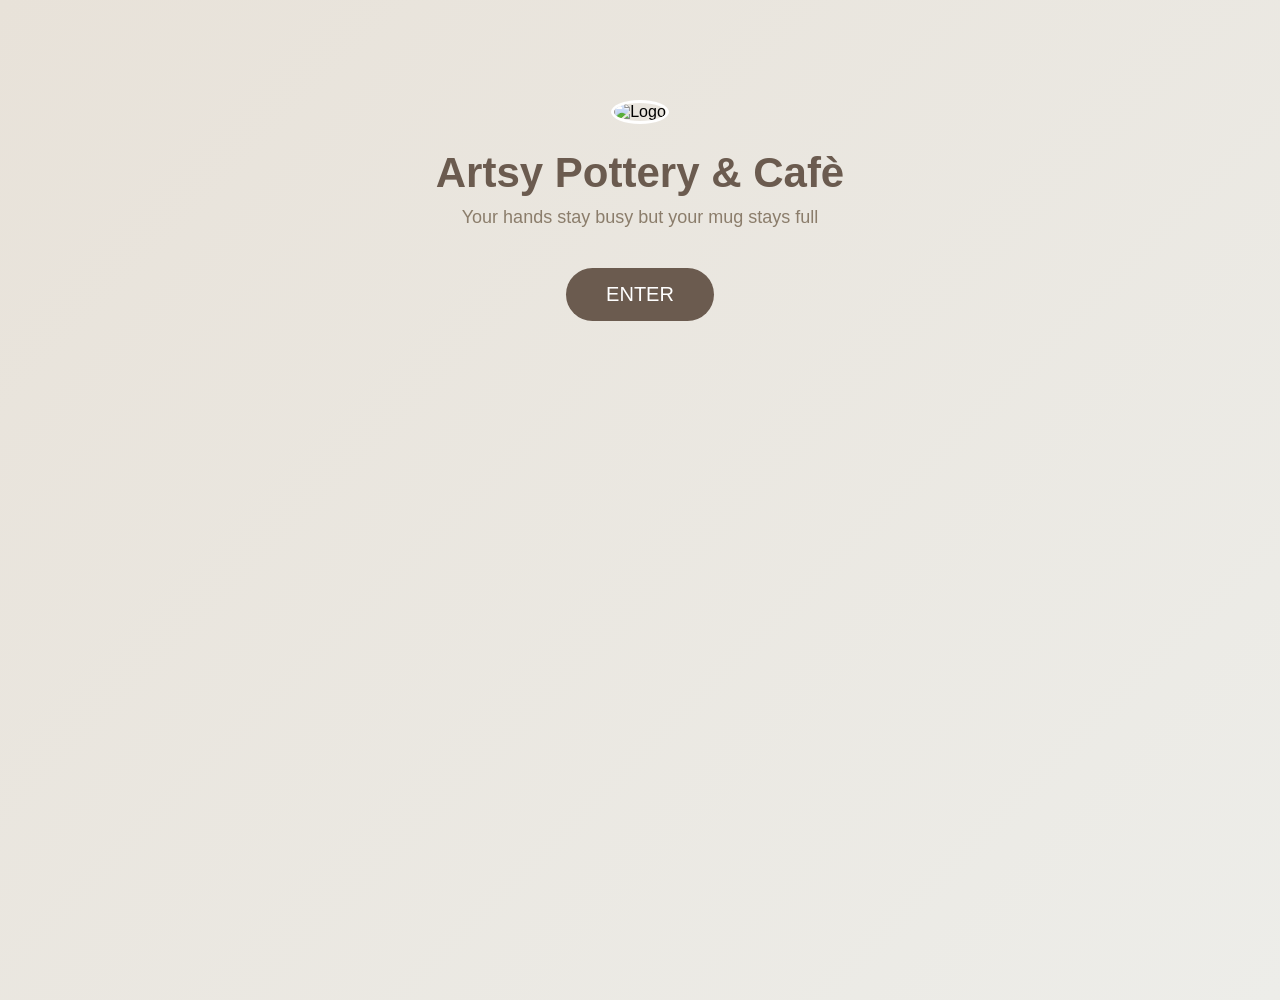
==== index.html @ 4cb72515 "Update index.html trying to fix photos" ====
<!DOCTYPE html>
<html lang="en">
<head>
    <meta charset="UTF-8">
    <meta name="viewport" content="width=device-width, initial-scale=1.0">
    <title>Artsy Pottery & Caf&egrave;</title>
    <link rel="stylesheet" href="style.css">
</head>
<body>

    <!-- Landing Page -->
    <div id="landing">
        <img src="https://tse2.mm.bing.net/th/id/OIP._53zC1AQHpFhVtkZBdb1mQHaHa?pid=Api&P=0&h=220" alt="Logo">
        <div class="logo">Artsy Pottery & Caf&egrave;</div>
        <div class="tagline">Your hands stay busy but your mug stays full</div>
        <button class="enter-btn" onclick="enterSite()">ENTER</button>
    </div>

    <!-- Main Website -->
    <div id="main">
        <header>
            <h1>Artsy Pottery & Caf&egrave;</h1>
        </header>

        <nav>
            <button onclick="showPage('about')">About</button>
            <button onclick="showPage('pottery')">Pottery</button>
            <button onclick="showPage('cafe')">Cafe</button>
            <button onclick="showPage('classes')">Classes</button>
            <button onclick="showPage('contact')">Contact</button>
            <button onclick="showPage('reviews')">Reviews</button>
        </nav>

        <main>
            <!-- About Page -->
            <div class="page active" id="about">
                <h2>About Us</h2>
                <img src="C:\Users\Admin\Downloads\Pioneers Assignment\images\about.page.jpeg" alt="About Us">
                <p>Immerse yourself in a relaxing, creative atmosphere where art meets indulgence. 
                As you paint your pottery, enjoy our carefully crafted selection of coffees and 
                delicious meals.</p>
            </div>

            <!-- Pottery Page -->
            <div class="page" id="pottery">
                <h2>Our Pottery</h2>
                <img src="images/ceramics.1.jpeg" alt="Pottery">
                <p>Handmade by talented local artists. Each piece is unique.</p>
            </div>

            <!-- Cafe Page -->
            <div class="page" id="cafe">
                <h2>Cafe Menu</h2>
                <img src="Cafe2.jpeg" alt="Coffee">
                <p>Ethically sourced coffee and fresh baked muffins daily.</p>
            </div>

            <!-- Classes Page -->
            <div class="page" id="classes">
                <h2>Classes</h2>
                <img src="classes3.jpeg" alt="Classes">
                <p>Learn pottery with all materials included.</p>
                <p>Beginner: <span class="price">R90</span> | Wheel Throwing: <span class="price">R120</span></p>
            </div>

            <!-- Contact Page -->
            <div class="page" id="contact">
                <h2>Visit Us</h2>
                <p><strong>Address:</strong> 23 Royelden, 8301</p>
                <p><strong>Phone:</strong> (068) 008 9693</p>
                <p><strong>Hours:</strong><br>
                Mon-Fri: 7am-8pm<br>
                Sat: 8am-6pm<br>
                Sun: 9am-5pm</p>
                <span class="back-link" onclick="goBack()">← Back to Entrance</span>
            </div>

            <!-- Reviews Page -->
            <div class="page" id="reviews">
                <h2>Customer Reviews</h2>
                <div id="reviews-content">
                    <p>Loading reviews...</p>
                </div>
            </div>
        </main>

        <footer>
            <p>&copy; 2026 Artsy Pottery</p>
        </footer>
    </div>

    <script src="script.js"></script>

</body>
</html>
---- style.css ----
/* Colors from the original design */
        body {
            background-color: #f5ebe0;
            font-family: Arial, sans-serif;
            margin: 0;
        }

        /* Landing page */
        #landing {
            text-align: center;
            padding-top: 100px;
            height: 100vh;
            background: linear-gradient(135deg, #e8e2d9, #edede9);
        }

        #landing img {
            width: 150px;
            height: 150px;
            border-radius: 50%;
            border: 3px solid white;
            margin-bottom: 25px;
        }

        .logo {
            font-size: 42px;
            color: #6b5b4f;
            font-weight: bold;
            margin-bottom: 10px;
        }

        .tagline {
            font-size: 18px;
            color: #8b7d6b;
            margin-bottom: 40px;
        }

        .enter-btn {
            background-color: #6b5b4f;
            color: white;
            border: none;
            padding: 15px 40px;
            font-size: 20px;
            cursor: pointer;
            border-radius: 30px;
        }

        .enter-btn:hover {
            background-color: #8b7d6b;
        }

        /* Main site */
        #main {
            display: none;
        }

        header {
            background: #e8e2d9;
            padding: 20px;
            text-align: center;
            color: #6b5b4f;
        }

        /* Navigation using Flexbox */
        nav {
            background: #b8aa9a;
            padding: 15px;
            display: flex;
            justify-content: center;
            gap: 20px;
        }

        nav button {
            background: none;
            border: none;
            color: white;
            font-size: 16px;
            cursor: pointer;
            padding: 5px 15px;
        }

        nav button:hover {
            text-decoration: underline;
        }

        /* Pages */
        main {
            max-width: 800px;
            margin: 0 auto;
            padding: 20px;
        }

        .page {
            display: none;
            background: #e8e2d9;
            padding: 25px;
            margin-bottom: 20px;
            border-radius: 8px;
        }

        .page.active {
            display: block;
        }

        h2 {
            color: #8b7d6b;
            border-bottom: 2px solid #d4ccc0;
            padding-bottom: 10px;
        }

        .page img {
            width: 100%;
            max-width: 400px;
            display: block;
            margin: 15px auto;
            border-radius: 8px;
        }

        .price {
            color: #a89888;
            font-weight: bold;
        }

        .back-link {
            color: #8b7d6b;
            cursor: pointer;
            margin-top: 20px;
            display: inline-block;
        }

        footer {
            background: #b8aa9a;
            color: white;
            text-align: center;
            padding: 15px;
            margin-top: 30px;
        }

        /* Reviews styling */
        .review-box {
            background: white;
            padding: 15px;
            margin: 10px 0;
            border-radius: 8px;
            display: flex;
            align-items: center;
            gap: 15px;
        }

        .review-box img {
            width: 60px;
            height: 60px;
            border-radius: 50%;
            margin: 0;
        }

        .error-box {
            background: #ffcccb;
            color: darkred;
            padding: 15px;
            border-radius: 5px;
            margin: 10px 0;
        }

        /* Mobile responsive */
        @media (max-width: 600px) {
            .logo {
                font-size: 28px;
            }

            nav {
                flex-wrap: wrap;
                gap: 10px;
            }

            .page {
                padding: 15px;
            }
        }
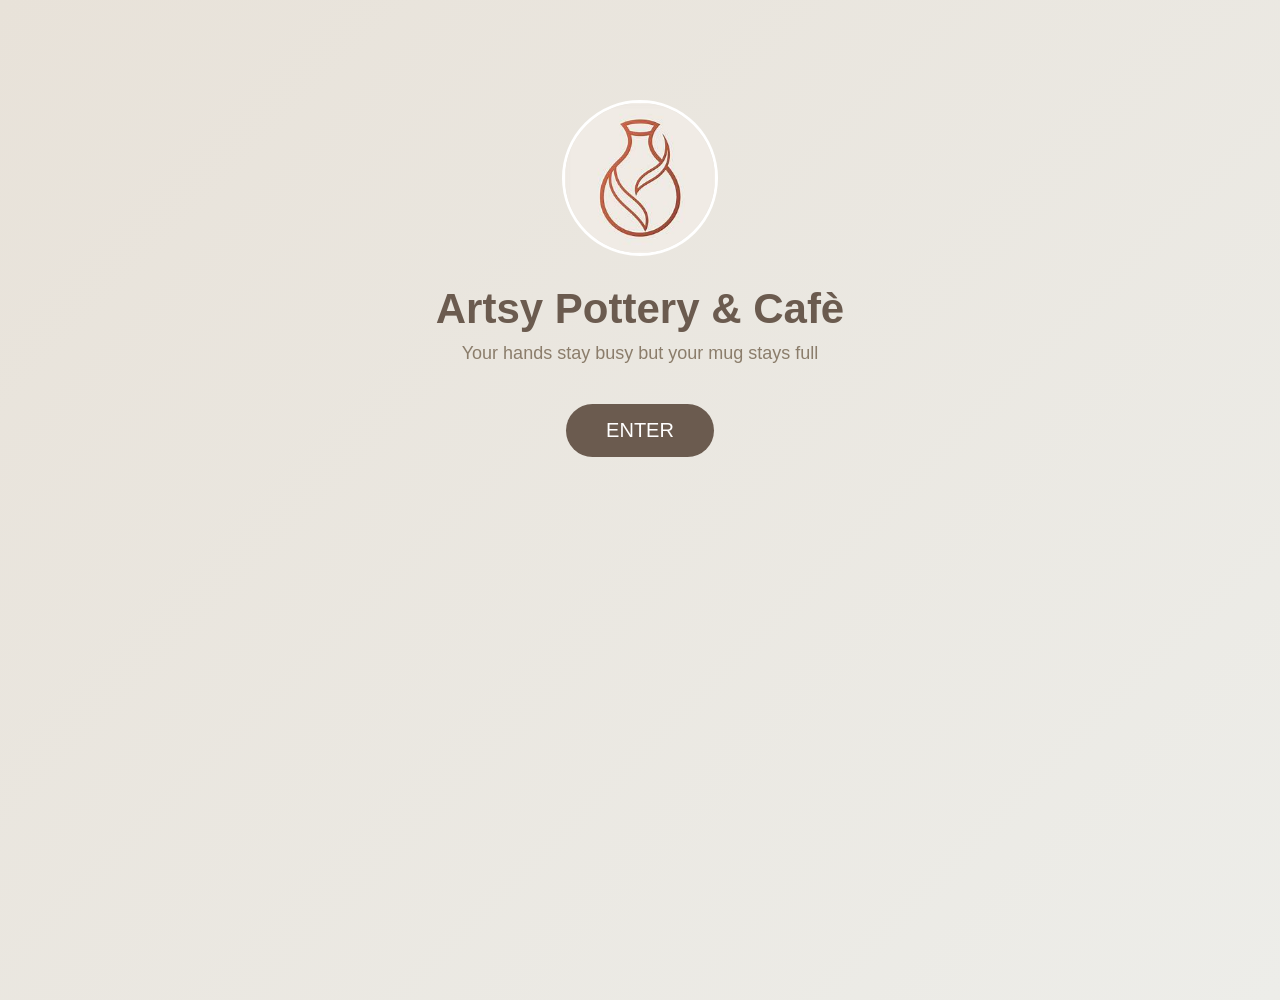
==== commit 5b4a3b30: "Update index.html fixing logo" ====
--- a/index.html
+++ b/index.html
@@ -10,7 +10,7 @@
 
     <!-- Landing Page -->
     <div id="landing">
-        <img src="https://tse2.mm.bing.net/th/id/OIP._53zC1AQHpFhVtkZBdb1mQHaHa?pid=Api&P=0&h=220" alt="Logo">
+        <img src="logo.jpg" alt="Logo">
         <div class="logo">Artsy Pottery & Caf&egrave;</div>
         <div class="tagline">Your hands stay busy but your mug stays full</div>
         <button class="enter-btn" onclick="enterSite()">ENTER</button>
@@ -35,7 +35,7 @@
             <!-- About Page -->
             <div class="page active" id="about">
                 <h2>About Us</h2>
-                <img src="C:\Users\Admin\Downloads\Pioneers Assignment\images\about.page.jpeg" alt="About Us">
+                <img src="about.page.jpeg" alt="About Us">
                 <p>Immerse yourself in a relaxing, creative atmosphere where art meets indulgence. 
                 As you paint your pottery, enjoy our carefully crafted selection of coffees and 
                 delicious meals.</p>
@@ -58,7 +58,7 @@
             <!-- Classes Page -->
             <div class="page" id="classes">
                 <h2>Classes</h2>
-                <img src="classes3.jpeg" alt="Classes">
+                <img src="classes.3.jpeg" alt="Classes">
                 <p>Learn pottery with all materials included.</p>
                 <p>Beginner: <span class="price">R90</span> | Wheel Throwing: <span class="price">R120</span></p>
             </div>
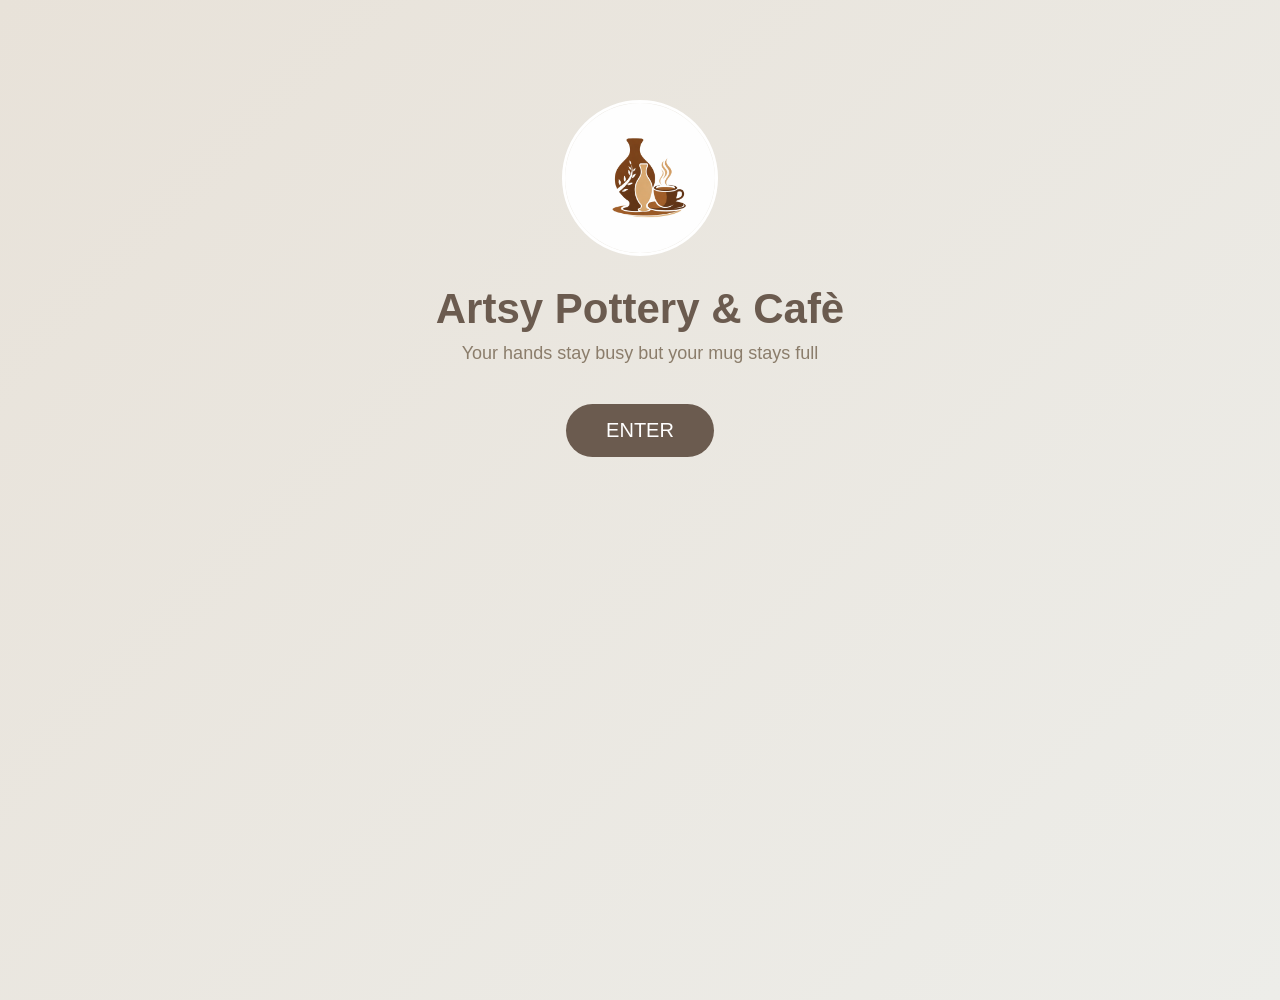
==== commit c2a04612: "Update index.html" ====
--- a/index.html
+++ b/index.html
@@ -10,7 +10,7 @@
 
     <!-- Landing Page -->
     <div id="landing">
-        <img src="logo.jpg" alt="Logo">
+        <img src="LOGO1.jpg" alt="Logo">
         <div class="logo">Artsy Pottery & Caf&egrave;</div>
         <div class="tagline">Your hands stay busy but your mug stays full</div>
         <button class="enter-btn" onclick="enterSite()">ENTER</button>
@@ -44,7 +44,7 @@
             <!-- Pottery Page -->
             <div class="page" id="pottery">
                 <h2>Our Pottery</h2>
-                <img src="images/ceramics.1.jpeg" alt="Pottery">
+                <img src="ceramics.1.jpeg" alt="Pottery">
                 <p>Handmade by talented local artists. Each piece is unique.</p>
             </div>
 
--- a/style.css
+++ b/style.css
@@ -176,4 +176,4 @@
                 padding: 15px;
             }
         }
-    +    
